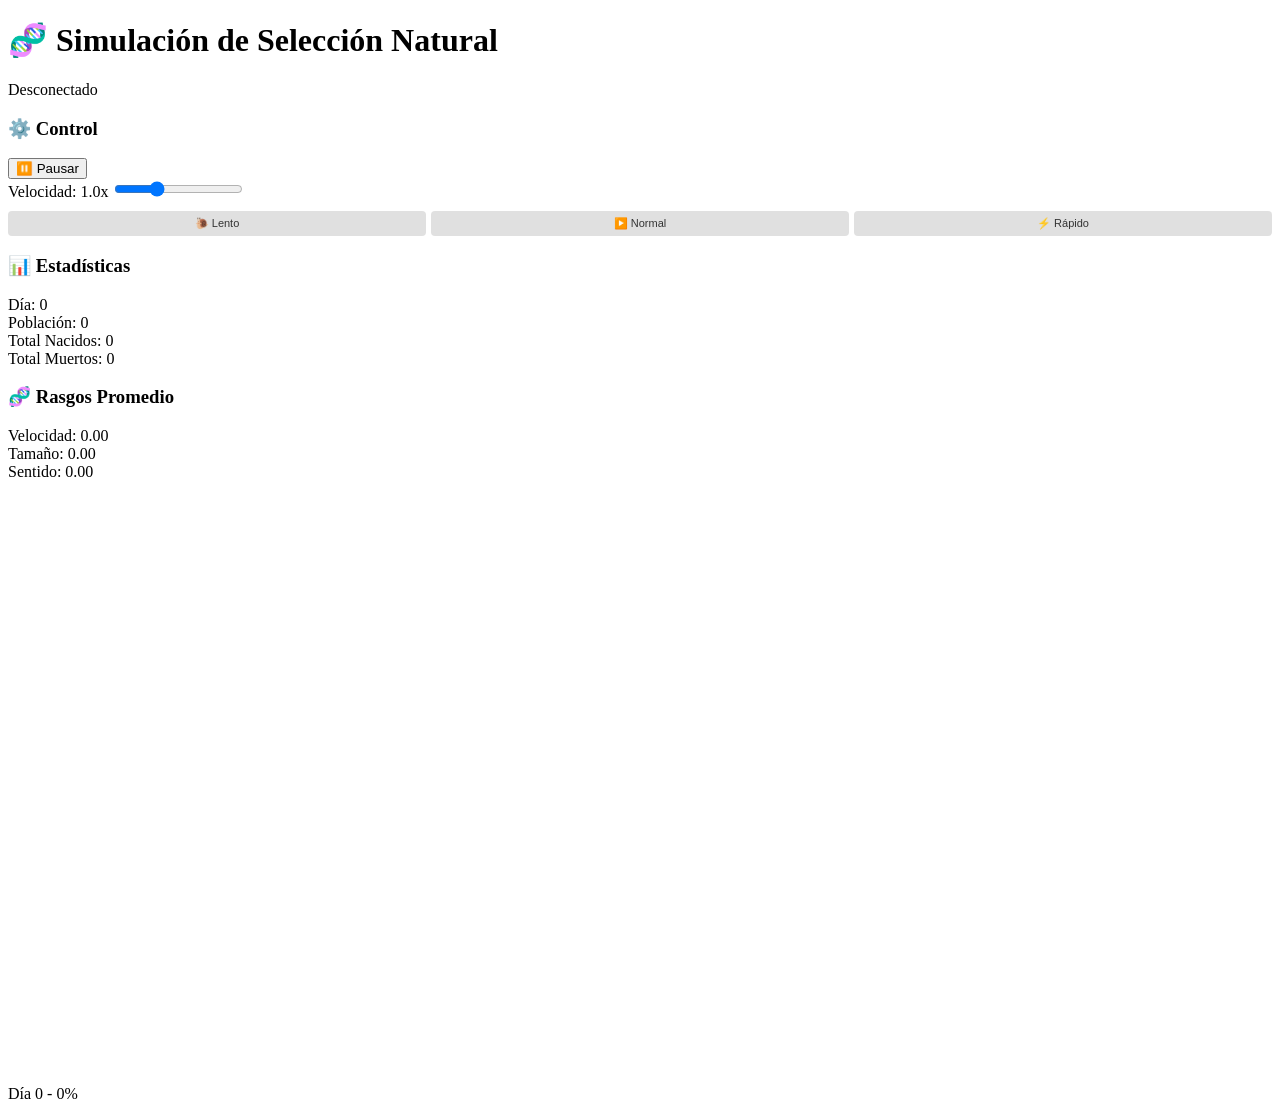
==== agents/PC3/v5/index.html @ 7497c5a2 "v0" ====
<!DOCTYPE html>
<html lang="es">

<head>
    <meta charset="UTF-8">
    <meta name="viewport" content="width=device-width, initial-scale=1.0">
    <title>Simulación de Selección Natural</title>
    <link rel="stylesheet" href="style.css">
</head>

<body>
    <div class="container">
        <header>
            <h1>🧬 Simulación de Selección Natural</h1>
            <div class="status">
                <span id="connection-status" class="status-connected">Conectado</span>
            </div>
        </header>

        <div class="main-content">
            <!-- Panel de control -->
            <div class="control-panel">
                <div class="control-section">
                    <h3>⚙️ Control</h3>
                    <button id="pause-btn" class="btn" onclick="togglePause()">⏸️ Pausar</button>
                    <div class="speed-control">
                        <label for="speed-slider">Velocidad: <span id="speed-value">1.0</span>x</label>
                        <input type="range" id="speed-slider" min="0.1" max="3" step="0.1" value="1.0"
                            oninput="updateSpeedDisplay(this.value)" onchange="setSpeed(this.value)">
                        <div class="speed-presets">
                            <button class="preset-btn" onclick="setSpeedPreset(0.2)">🐌 Lento</button>
                            <button class="preset-btn" onclick="setSpeedPreset(1.0)">▶️ Normal</button>
                            <button class="preset-btn" onclick="setSpeedPreset(2.0)">⚡ Rápido</button>
                        </div>
                    </div>
                </div>

                <div class="control-section">
                    <h3>📊 Estadísticas</h3>
                    <div class="stats">
                        <div class="stat-item">
                            <span class="stat-label">Día:</span>
                            <span id="day" class="stat-value">0</span>
                        </div>
                        <div class="stat-item">
                            <span class="stat-label">Población:</span>
                            <span id="population" class="stat-value">0</span>
                        </div>
                        <div class="stat-item">
                            <span class="stat-label">Total Nacidos:</span>
                            <span id="total-born" class="stat-value">0</span>
                        </div>
                        <div class="stat-item">
                            <span class="stat-label">Total Muertos:</span>
                            <span id="total-died" class="stat-value">0</span>
                        </div>
                    </div>
                </div>

                <div class="control-section">

                    <h3>🧬 Rasgos Promedio</h3>
                    <div class="stats">
                        <div class="stat-item">
                            <span class="stat-label">Velocidad:</span>
                            <span id="avg-speed" class="stat-value">0.00</span>
                        </div>
                        <div class="stat-item">
                            <span class="stat-label">Tamaño:</span>
                            <span id="avg-size" class="stat-value">0.00</span>
                        </div>
                        <div class="stat-item">
                            <span class="stat-label">Sentido:</span>
                            <span id="avg-sense" class="stat-value">0.00</span>
                        </div>
                    </div>
                </div>
                <!--
                <div class="control-section">
                    <h3>📖 Leyenda</h3>
                    <div class="legend">
                        <div class="legend-item">
                            <div class="legend-color" style="background: #4CAF50;"></div>
                            <span>Comida</span>
                        </div>
                        <div class="legend-item">
                            <div class="legend-color" style="background: #2196F3;"></div>
                            <span>Blobs (Tamaño proporcional)</span>
                        </div>
                        <div class="legend-item">
                            <div class="legend-color" style="background: #FF9800;"></div>
                            <span>Rango de detección</span>
                        </div>
                        <div class="legend-item">
                            <div class="legend-color" style="background: #FFD700;"></div>
                            <span>🍎 Comida recolectada</span>
                        </div>
                    </div>
                </div>
                
                <div class="control-section">
                    <h3>ℹ️ Información</h3>
                    <div class="info-text">
                        <p><strong>Supervivencia:</strong></p>
                        <ul>
                            <li>0 comida = Muerte 💀</li>
                            <li>1 comida = Sobrevive ✅</li>
                            <li>2+ comida = Se replica 🧬</li>
                        </ul>
                        <p style="margin-top: 10px;"><strong>Mecánicas:</strong></p>
                        <ul>
                            <li>Velocidad: Más rápido, más energía</li>
                            <li>Tamaño: Puede comer otros (+20%)</li>
                            <li>Sentido: Mayor rango detección</li>
                        </ul>
                    </div>
                </div>
            </div>
-->
                <!-- Canvas de simulación -->
                <div class="canvas-container">
                    <canvas id="simulation-canvas" width="800" height="600"></canvas>
                    <div id="progress-bar" class="progress-bar">
                        <div id="progress-fill" class="progress-fill"></div>
                        <span id="progress-text" class="progress-text">Día 0 - 0%</span>
                    </div>
                </div>
            </div>
        </div>

        <script src="simulation.js"></script>
</body>

</html>
---- agents/PC3/v5/style.css ----
.speed-presets {
    display: flex;
    gap: 5px;
    margin-top: 10px;
}

.preset-btn {
    flex: 1;
    padding: 6px;
    background: #e0e0e0;
    color: #333;
    border: none;
    border-radius: 4px;
    font-size: 11px;
    font-weight: 500;
    cursor: pointer;
    transition: all 0.2s ease;
}

.preset-btn:hover {
    background: #667eea;
    color: white;
    transform: translateY(-1px);
}

.preset-btn:active {
    transform: translateY(0);
}
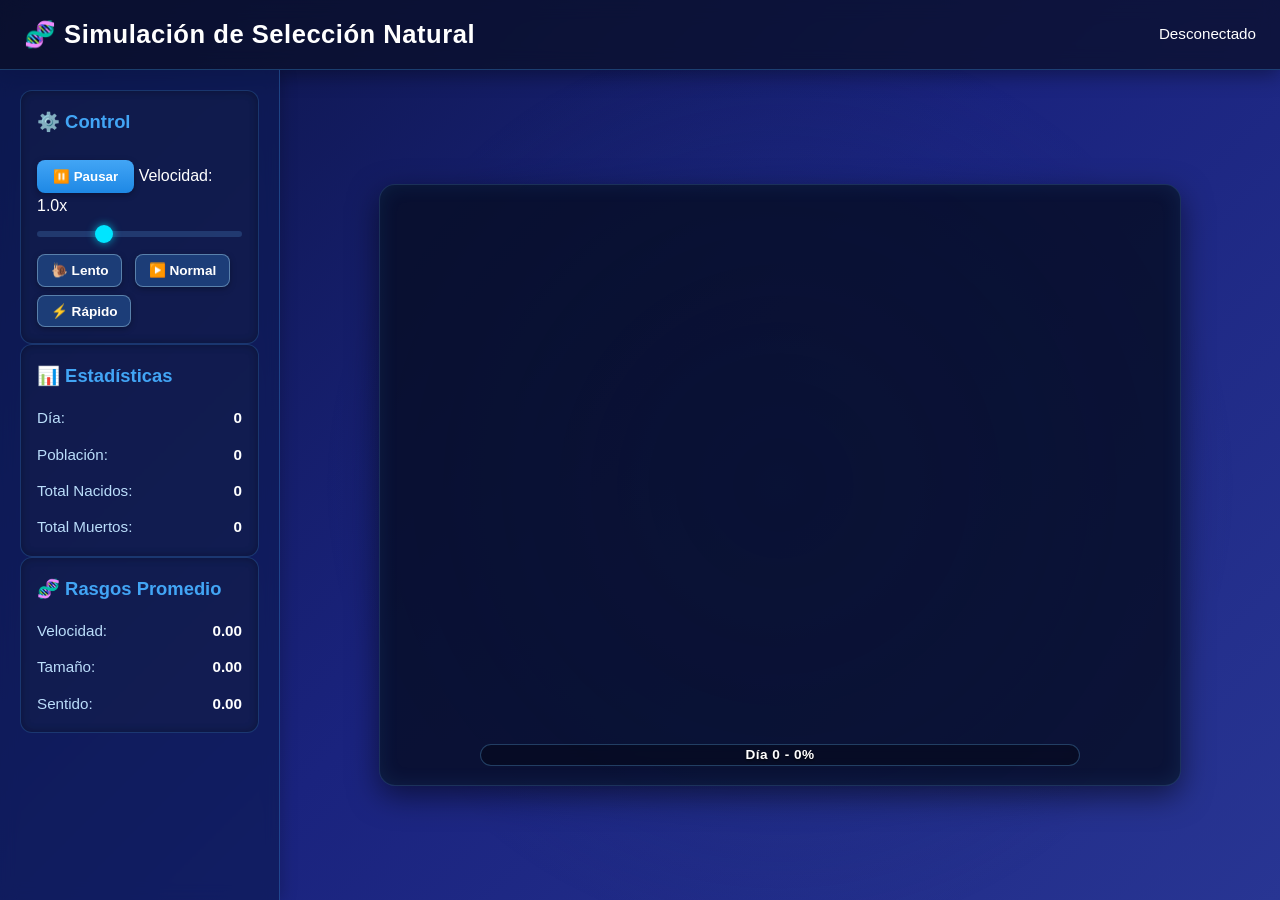
==== commit 45966882: "v0.2" ====
--- a/agents/PC3/v5/index.html
+++ b/agents/PC3/v5/index.html
@@ -2,14 +2,15 @@
 <html lang="es">
 
 <head>
-    <meta charset="UTF-8">
-    <meta name="viewport" content="width=device-width, initial-scale=1.0">
+    <meta charset="UTF-8" />
+    <meta name="viewport" content="width=device-width, initial-scale=1.0" />
     <title>Simulación de Selección Natural</title>
-    <link rel="stylesheet" href="style.css">
+    <link rel="stylesheet" href="style.css" />
 </head>
 
 <body>
     <div class="container">
+
         <header>
             <h1>🧬 Simulación de Selección Natural</h1>
             <div class="status">
@@ -17,107 +18,52 @@
             </div>
         </header>
 
-        <div class="main-content">
-            <!-- Panel de control -->
-            <div class="control-panel">
-                <div class="control-section">
-                    <h3>⚙️ Control</h3>
-                    <button id="pause-btn" class="btn" onclick="togglePause()">⏸️ Pausar</button>
-                    <div class="speed-control">
-                        <label for="speed-slider">Velocidad: <span id="speed-value">1.0</span>x</label>
+        <!-- Layout principal -->
+        <div class="layout">
+
+            <!-- PANEL -->
+            <aside class="sidebar">
+                <div class="control-panel">
+                    <div class="control-section">
+                        <h3>⚙️ Control</h3>
+                        <button id="pause-btn" class="btn" onclick="togglePause()">⏸️ Pausar</button>
+
+                        <label for="speed-slider">Velocidad:
+                            <span id="speed-value">1.0</span>x
+                        </label>
                         <input type="range" id="speed-slider" min="0.1" max="3" step="0.1" value="1.0"
-                            oninput="updateSpeedDisplay(this.value)" onchange="setSpeed(this.value)">
+                            oninput="updateSpeedDisplay(this.value)" onchange="setSpeed(this.value)" />
+
                         <div class="speed-presets">
                             <button class="preset-btn" onclick="setSpeedPreset(0.2)">🐌 Lento</button>
                             <button class="preset-btn" onclick="setSpeedPreset(1.0)">▶️ Normal</button>
                             <button class="preset-btn" onclick="setSpeedPreset(2.0)">⚡ Rápido</button>
                         </div>
                     </div>
-                </div>
 
-                <div class="control-section">
-                    <h3>📊 Estadísticas</h3>
-                    <div class="stats">
-                        <div class="stat-item">
-                            <span class="stat-label">Día:</span>
-                            <span id="day" class="stat-value">0</span>
+                    <div class="control-section">
+                        <h3>📊 Estadísticas</h3>
+                        <div class="stats">
+                            <div class="stat-item"><span>Día:</span><span id="day">0</span></div>
+                            <div class="stat-item"><span>Población:</span><span id="population">0</span></div>
+                            <div class="stat-item"><span>Total Nacidos:</span><span id="total-born">0</span></div>
+                            <div class="stat-item"><span>Total Muertos:</span><span id="total-died">0</span></div>
                         </div>
-                        <div class="stat-item">
-                            <span class="stat-label">Población:</span>
-                            <span id="population" class="stat-value">0</span>
-                        </div>
-                        <div class="stat-item">
-                            <span class="stat-label">Total Nacidos:</span>
-                            <span id="total-born" class="stat-value">0</span>
-                        </div>
-                        <div class="stat-item">
-                            <span class="stat-label">Total Muertos:</span>
-                            <span id="total-died" class="stat-value">0</span>
+                    </div>
+
+                    <div class="control-section">
+                        <h3>🧬 Rasgos Promedio</h3>
+                        <div class="stats">
+                            <div class="stat-item"><span>Velocidad:</span><span id="avg-speed">0.00</span></div>
+                            <div class="stat-item"><span>Tamaño:</span><span id="avg-size">0.00</span></div>
+                            <div class="stat-item"><span>Sentido:</span><span id="avg-sense">0.00</span></div>
                         </div>
                     </div>
                 </div>
+            </aside>
 
-                <div class="control-section">
-
-                    <h3>🧬 Rasgos Promedio</h3>
-                    <div class="stats">
-                        <div class="stat-item">
-                            <span class="stat-label">Velocidad:</span>
-                            <span id="avg-speed" class="stat-value">0.00</span>
-                        </div>
-                        <div class="stat-item">
-                            <span class="stat-label">Tamaño:</span>
-                            <span id="avg-size" class="stat-value">0.00</span>
-                        </div>
-                        <div class="stat-item">
-                            <span class="stat-label">Sentido:</span>
-                            <span id="avg-sense" class="stat-value">0.00</span>
-                        </div>
-                    </div>
-                </div>
-                <!--
-                <div class="control-section">
-                    <h3>📖 Leyenda</h3>
-                    <div class="legend">
-                        <div class="legend-item">
-                            <div class="legend-color" style="background: #4CAF50;"></div>
-                            <span>Comida</span>
-                        </div>
-                        <div class="legend-item">
-                            <div class="legend-color" style="background: #2196F3;"></div>
-                            <span>Blobs (Tamaño proporcional)</span>
-                        </div>
-                        <div class="legend-item">
-                            <div class="legend-color" style="background: #FF9800;"></div>
-                            <span>Rango de detección</span>
-                        </div>
-                        <div class="legend-item">
-                            <div class="legend-color" style="background: #FFD700;"></div>
-                            <span>🍎 Comida recolectada</span>
-                        </div>
-                    </div>
-                </div>
-                
-                <div class="control-section">
-                    <h3>ℹ️ Información</h3>
-                    <div class="info-text">
-                        <p><strong>Supervivencia:</strong></p>
-                        <ul>
-                            <li>0 comida = Muerte 💀</li>
-                            <li>1 comida = Sobrevive ✅</li>
-                            <li>2+ comida = Se replica 🧬</li>
-                        </ul>
-                        <p style="margin-top: 10px;"><strong>Mecánicas:</strong></p>
-                        <ul>
-                            <li>Velocidad: Más rápido, más energía</li>
-                            <li>Tamaño: Puede comer otros (+20%)</li>
-                            <li>Sentido: Mayor rango detección</li>
-                        </ul>
-                    </div>
-                </div>
-            </div>
--->
-                <!-- Canvas de simulación -->
+            <!-- CANVAS -->
+            <section class="canvas-wrapper">
                 <div class="canvas-container">
                     <canvas id="simulation-canvas" width="800" height="600"></canvas>
                     <div id="progress-bar" class="progress-bar">
@@ -125,10 +71,12 @@
                         <span id="progress-text" class="progress-text">Día 0 - 0%</span>
                     </div>
                 </div>
-            </div>
+            </section>
+
         </div>
+    </div>
 
-        <script src="simulation.js"></script>
+    <script src="simulation.js"></script>
 </body>
 
 </html>
--- a/agents/PC3/v5/style.css
+++ b/agents/PC3/v5/style.css
@@ -1,28 +1,282 @@
-.speed-presets {
-    display: flex;
-    gap: 5px;
-    margin-top: 10px;
-}
-
+/* style.css - Estilo tecnológico */
+
+:root {
+    --primary: #1a237e;
+    --primary-dark: #0d1b53;
+    --secondary: #42a5f5;
+    --accent: #00e5ff;
+    --light: #e3f2fd;
+    --text-light: #ffffff;
+    --text-muted: #bbdefb;
+    --sidebar-width: 280px;
+    --header-height: 70px;
+    --canvas-border-radius: 16px;
+}
+
+* {
+    margin: 0;
+    padding: 0;
+    box-sizing: border-box;
+}
+
+body {
+    font-family: 'Segoe UI', 'Helvetica Neue', Arial, sans-serif;
+    background: linear-gradient(135deg, #0c1445, #1a237e, #283593);
+    color: var(--text-light);
+    line-height: 1.6;
+    min-height: 100vh;
+}
+
+.container {
+    max-width: 1600px;
+    margin: 0 auto;
+    height: 100vh;
+    display: flex;
+    flex-direction: column;
+}
+
+/* Header */
+header {
+    background: rgba(10, 15, 40, 0.75);
+    backdrop-filter: blur(10px);
+    -webkit-backdrop-filter: blur(10px);
+    color: white;
+    padding: 0 1.5rem;
+    height: var(--header-height);
+    display: flex;
+    align-items: center;
+    justify-content: space-between;
+    box-shadow: 0 4px 20px rgba(0, 0, 0, 0.4);
+    border-bottom: 1px solid rgba(66, 165, 245, 0.3);
+}
+
+header h1 {
+    font-size: 1.6rem;
+    font-weight: 600;
+    letter-spacing: 0.5px;
+}
+
+.status {
+    font-size: 0.95rem;
+}
+
+.status-connected {
+    color: #4caf50;
+    font-weight: bold;
+    text-shadow: 0 0 6px rgba(76, 175, 80, 0.6);
+}
+
+/* Layout principal */
+.layout {
+    display: flex;
+    flex: 1;
+    overflow: hidden;
+}
+
+/* Sidebar (Panel izquierdo) */
+.sidebar {
+    width: var(--sidebar-width);
+    background: rgba(13, 27, 83, 0.65);
+    backdrop-filter: blur(8px);
+    -webkit-backdrop-filter: blur(8px);
+    border-right: 1px solid rgba(66, 165, 245, 0.3);
+    overflow-y: auto;
+    padding: 1.25rem;
+    display: flex;
+    flex-direction: column;
+    gap: 1.5rem;
+    box-shadow: 2px 0 15px rgba(0, 0, 0, 0.2);
+}
+
+.control-section {
+    background: rgba(20, 30, 70, 0.5);
+    padding: 1rem;
+    border-radius: 12px;
+    box-shadow: inset 0 0 8px rgba(0, 0, 0, 0.3);
+    border: 1px solid rgba(66, 165, 245, 0.2);
+}
+
+.control-section h3 {
+    margin-bottom: 1rem;
+    font-size: 1.15rem;
+    color: var(--secondary);
+    display: flex;
+    align-items: center;
+    gap: 6px;
+}
+
+/* Botones */
+.btn,
 .preset-btn {
-    flex: 1;
-    padding: 6px;
-    background: #e0e0e0;
-    color: #333;
+    display: inline-block;
+    padding: 0.55rem 1rem;
     border: none;
-    border-radius: 4px;
-    font-size: 11px;
-    font-weight: 500;
+    border-radius: 8px;
+    background: linear-gradient(to bottom, var(--secondary), #1e88e5);
+    color: white;
+    font-weight: bold;
     cursor: pointer;
     transition: all 0.2s ease;
-}
-
+    margin-top: 0.5rem;
+    box-shadow: 0 2px 6px rgba(0, 0, 0, 0.3);
+}
+
+.btn:hover,
 .preset-btn:hover {
-    background: #667eea;
-    color: white;
+    background: linear-gradient(to bottom, #4fc3f7, #1976d2);
     transform: translateY(-1px);
 }
 
-.preset-btn:active {
-    transform: translateY(0);
+.preset-btn {
+    padding: 0.45rem 0.8rem;
+    font-size: 0.85rem;
+    margin-right: 0.5rem;
+    background: rgba(66, 165, 245, 0.25);
+    border: 1px solid rgba(179, 229, 252, 0.4);
+}
+
+.preset-btn:hover {
+    background: rgba(66, 165, 245, 0.4);
+}
+
+/* Slider */
+#speed-slider {
+    width: 100%;
+    margin: 0.6rem 0;
+    height: 6px;
+    background: rgba(100, 181, 246, 0.2);
+    border-radius: 3px;
+    outline: none;
+    -webkit-appearance: none;
+}
+
+#speed-slider::-webkit-slider-thumb {
+    -webkit-appearance: none;
+    width: 18px;
+    height: 18px;
+    border-radius: 50%;
+    background: var(--accent);
+    cursor: pointer;
+    box-shadow: 0 0 8px rgba(0, 229, 255, 0.7);
+}
+
+#speed-slider::-moz-range-thumb {
+    width: 18px;
+    height: 18px;
+    border-radius: 50%;
+    background: var(--accent);
+    cursor: pointer;
+    border: none;
+    box-shadow: 0 0 8px rgba(0, 229, 255, 0.7);
+}
+
+/* Estadísticas */
+.stats {
+    display: flex;
+    flex-direction: column;
+    gap: 0.75rem;
+}
+
+.stat-item {
+    display: flex;
+    justify-content: space-between;
+    font-size: 0.95rem;
+}
+
+.stat-item span:first-child {
+    color: var(--text-muted);
+    font-weight: 500;
+}
+
+.stat-item span:last-child {
+    font-weight: 600;
+    color: white;
+}
+
+/* Canvas (Sección derecha) */
+.canvas-wrapper {
+    flex: 1;
+    display: flex;
+    justify-content: center;
+    align-items: center;
+    background: radial-gradient(circle at center, rgba(30, 50, 120, 0.4), transparent 70%);
+    position: relative;
+    overflow: hidden;
+}
+
+.canvas-container {
+    position: relative;
+    display: inline-block;
+}
+
+#simulation-canvas {
+    border-radius: var(--canvas-border-radius);
+    background-color: rgba(8, 15, 40, 0.85);
+    box-shadow: 0 10px 30px rgba(0, 0, 0, 0.5),
+        inset 0 0 20px rgba(66, 165, 245, 0.1);
+    display: block;
+    border: 1px solid rgba(100, 181, 246, 0.2);
+}
+
+/* Barra de progreso */
+.progress-bar {
+    position: absolute;
+    bottom: 20px;
+    left: 50%;
+    transform: translateX(-50%);
+    width: 90%;
+    max-width: 600px;
+    background: rgba(0, 0, 0, 0.3);
+    border-radius: 12px;
+    overflow: hidden;
+    height: 22px;
+    display: flex;
+    align-items: center;
+    justify-content: center;
+    backdrop-filter: blur(4px);
+    border: 1px solid rgba(100, 181, 246, 0.3);
+}
+
+.progress-fill {
+    height: 100%;
+    background: linear-gradient(to right, #00e5ff, #29b6f6);
+    width: 0%;
+    transition: width 0.4s ease;
+    box-shadow: 0 0 8px rgba(0, 229, 255, 0.5);
+}
+
+.progress-text {
+    position: absolute;
+    color: white;
+    font-size: 0.85rem;
+    font-weight: bold;
+    text-shadow: 0 1px 3px rgba(0, 0, 0, 0.8);
+    z-index: 1;
+    letter-spacing: 0.5px;
+}
+
+/* Responsive */
+@media (max-width: 900px) {
+    .layout {
+        flex-direction: column;
+    }
+
+    .sidebar {
+        width: 100%;
+        height: auto;
+        max-height: 40vh;
+        padding: 1rem;
+        border-right: none;
+        border-bottom: 1px solid rgba(66, 165, 245, 0.3);
+    }
+
+    .canvas-wrapper {
+        height: 60vh;
+    }
+
+    #simulation-canvas {
+        max-width: 95vw;
+        height: auto;
+        border-radius: 12px;
+    }
 }
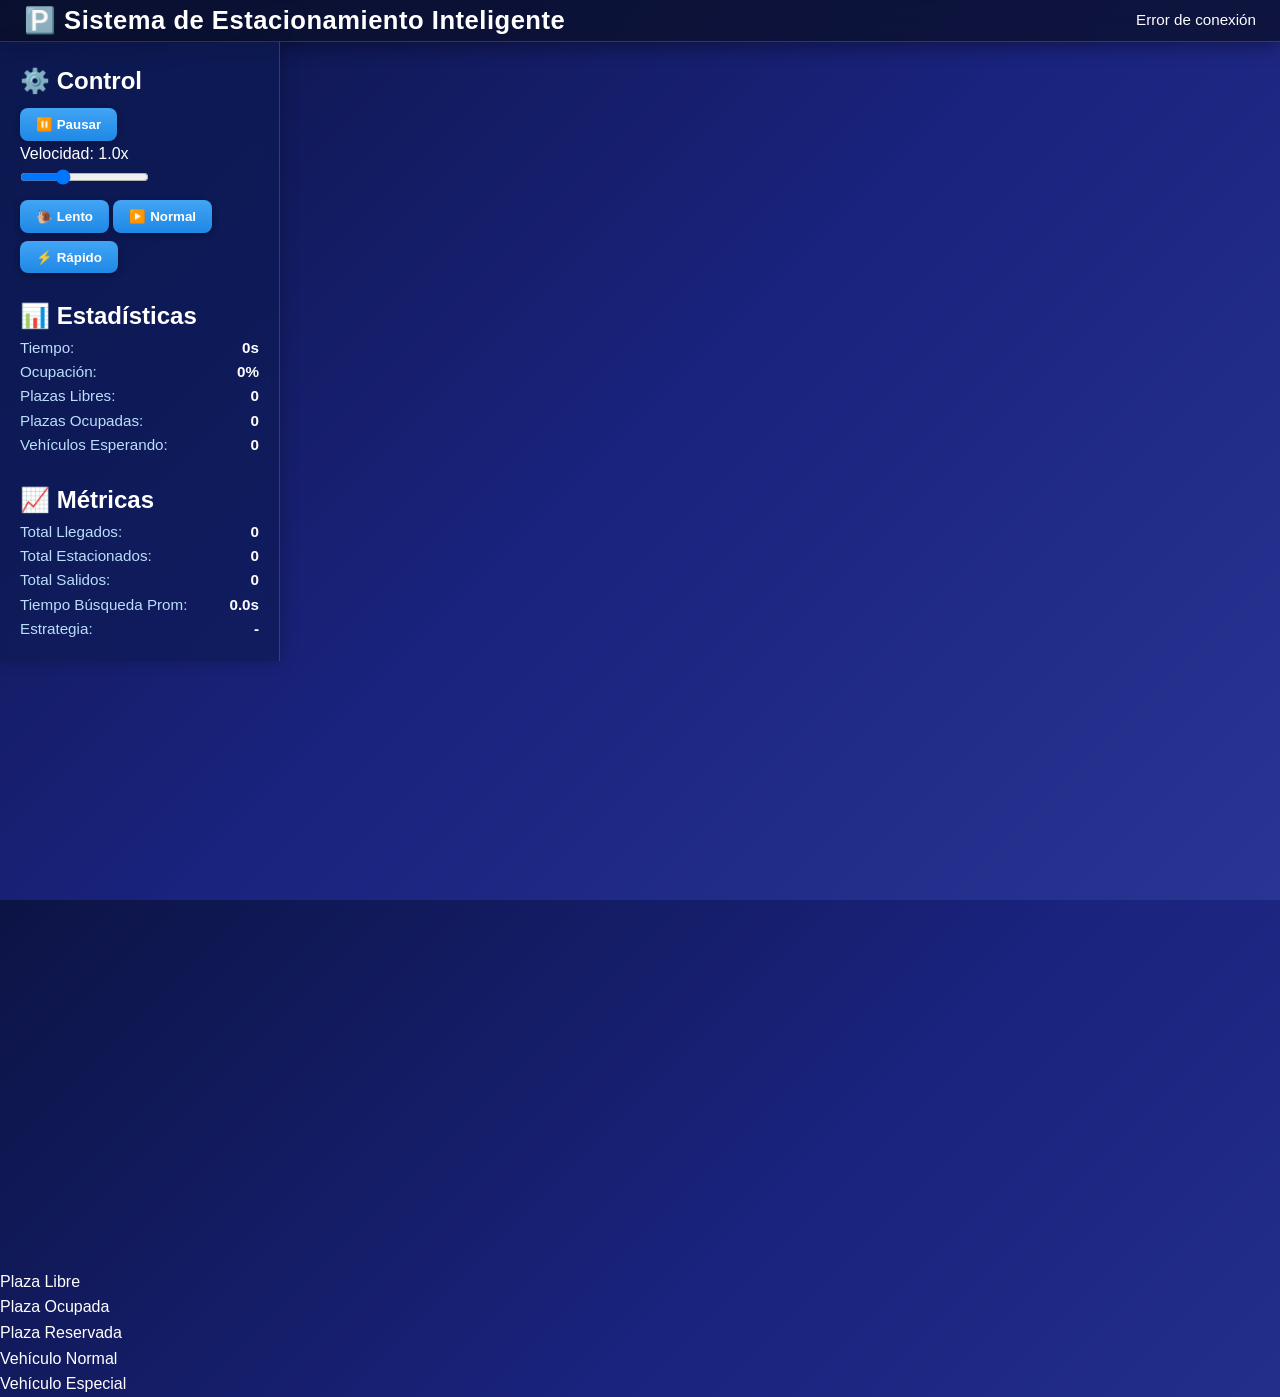
==== commit 9f6647b8: "feat: Implement intelligent parking system (v5) with vehicle simulation, agent logic, and web visual" ====
--- a/agents/PC3/v5/index.html
+++ b/agents/PC3/v5/index.html
@@ -2,77 +2,111 @@
 <html lang="es">
 
 <head>
-    <meta charset="UTF-8" />
-    <meta name="viewport" content="width=device-width, initial-scale=1.0" />
-    <title>Simulación de Selección Natural</title>
-    <link rel="stylesheet" href="style.css" />
+    <meta charset="UTF-8">
+    <meta name="viewport" content="width=device-width, initial-scale=1.0">
+    <title>Sistema de Estacionamiento Inteligente</title>
+    <link rel="stylesheet" href="style.css">
 </head>
 
 <body>
     <div class="container">
-
         <header>
-            <h1>🧬 Simulación de Selección Natural</h1>
-            <div class="status">
-                <span id="connection-status" class="status-connected">Conectado</span>
-            </div>
+            <h1>🅿️ Sistema de Estacionamiento Inteligente</h1>
+            <div class="status" id="status">Conectando...</div>
         </header>
 
-        <!-- Layout principal -->
-        <div class="layout">
-
-            <!-- PANEL -->
+        <div class="main-content">
             <aside class="sidebar">
                 <div class="control-panel">
-                    <div class="control-section">
-                        <h3>⚙️ Control</h3>
-                        <button id="pause-btn" class="btn" onclick="togglePause()">⏸️ Pausar</button>
+                    <h2>⚙️ Control</h2>
+                    <button id="pauseBtn" class="btn btn-primary">⏸️ Pausar</button>
 
-                        <label for="speed-slider">Velocidad:
-                            <span id="speed-value">1.0</span>x
-                        </label>
-                        <input type="range" id="speed-slider" min="0.1" max="3" step="0.1" value="1.0"
-                            oninput="updateSpeedDisplay(this.value)" onchange="setSpeed(this.value)" />
-
-                        <div class="speed-presets">
-                            <button class="preset-btn" onclick="setSpeedPreset(0.2)">🐌 Lento</button>
-                            <button class="preset-btn" onclick="setSpeedPreset(1.0)">▶️ Normal</button>
-                            <button class="preset-btn" onclick="setSpeedPreset(2.0)">⚡ Rápido</button>
-                        </div>
+                    <div class="speed-control">
+                        <label>Velocidad: <span id="speedValue">1.0x</span></label>
+                        <input type="range" id="speedSlider" min="0.1" max="3.0" step="0.1" value="1.0">
                     </div>
 
-                    <div class="control-section">
-                        <h3>📊 Estadísticas</h3>
-                        <div class="stats">
-                            <div class="stat-item"><span>Día:</span><span id="day">0</span></div>
-                            <div class="stat-item"><span>Población:</span><span id="population">0</span></div>
-                            <div class="stat-item"><span>Total Nacidos:</span><span id="total-born">0</span></div>
-                            <div class="stat-item"><span>Total Muertos:</span><span id="total-died">0</span></div>
-                        </div>
+                    <div class="preset-buttons">
+                        <button class="btn btn-small" onclick="setSpeed(0.2)">🐌 Lento</button>
+                        <button class="btn btn-small" onclick="setSpeed(1.0)">▶️ Normal</button>
+                        <button class="btn btn-small" onclick="setSpeed(2.0)">⚡ Rápido</button>
                     </div>
+                </div>
 
-                    <div class="control-section">
-                        <h3>🧬 Rasgos Promedio</h3>
-                        <div class="stats">
-                            <div class="stat-item"><span>Velocidad:</span><span id="avg-speed">0.00</span></div>
-                            <div class="stat-item"><span>Tamaño:</span><span id="avg-size">0.00</span></div>
-                            <div class="stat-item"><span>Sentido:</span><span id="avg-sense">0.00</span></div>
-                        </div>
+                <div class="stats-panel">
+                    <h2>📊 Estadísticas</h2>
+                    <div class="stat-item">
+                        <span class="stat-label">Tiempo:</span>
+                        <span class="stat-value" id="statTime">0s</span>
+                    </div>
+                    <div class="stat-item">
+                        <span class="stat-label">Ocupación:</span>
+                        <span class="stat-value" id="statOccupancy">0%</span>
+                    </div>
+                    <div class="stat-item">
+                        <span class="stat-label">Plazas Libres:</span>
+                        <span class="stat-value" id="statFree">0</span>
+                    </div>
+                    <div class="stat-item">
+                        <span class="stat-label">Plazas Ocupadas:</span>
+                        <span class="stat-value" id="statOccupied">0</span>
+                    </div>
+                    <div class="stat-item">
+                        <span class="stat-label">Vehículos Esperando:</span>
+                        <span class="stat-value" id="statWaiting">0</span>
+                    </div>
+                </div>
+
+                <div class="metrics-panel">
+                    <h2>📈 Métricas</h2>
+                    <div class="stat-item">
+                        <span class="stat-label">Total Llegados:</span>
+                        <span class="stat-value" id="statArrived">0</span>
+                    </div>
+                    <div class="stat-item">
+                        <span class="stat-label">Total Estacionados:</span>
+                        <span class="stat-value" id="statParked">0</span>
+                    </div>
+                    <div class="stat-item">
+                        <span class="stat-label">Total Salidos:</span>
+                        <span class="stat-value" id="statLeft">0</span>
+                    </div>
+                    <div class="stat-item">
+                        <span class="stat-label">Tiempo Búsqueda Prom:</span>
+                        <span class="stat-value" id="statSearchTime">0.0s</span>
+                    </div>
+                    <div class="stat-item">
+                        <span class="stat-label">Estrategia:</span>
+                        <span class="stat-value" id="statStrategy">-</span>
                     </div>
                 </div>
             </aside>
 
-            <!-- CANVAS -->
-            <section class="canvas-wrapper">
-                <div class="canvas-container">
-                    <canvas id="simulation-canvas" width="800" height="600"></canvas>
-                    <div id="progress-bar" class="progress-bar">
-                        <div id="progress-fill" class="progress-fill"></div>
-                        <span id="progress-text" class="progress-text">Día 0 - 0%</span>
+            <main class="simulation-area">
+                <canvas id="simulationCanvas" width="800" height="600"></canvas>
+                <div class="legend">
+                    <div class="legend-item">
+                        <div class="legend-color" style="background: #4ade80;"></div>
+                        <span>Plaza Libre</span>
+                    </div>
+                    <div class="legend-item">
+                        <div class="legend-color" style="background: #ef4444;"></div>
+                        <span>Plaza Ocupada</span>
+                    </div>
+                    <div class="legend-item">
+                        <div class="legend-color" style="background: #fbbf24;"></div>
+                        <span>Plaza Reservada</span>
+                    </div>
+                    <div class="legend-item">
+                        <div class="legend-color" style="background: #3b82f6;"></div>
+                        <span>Vehículo Normal</span>
+                    </div>
+                    <div class="legend-item">
+                        <div class="legend-color" style="background: #8b5cf6;"></div>
+                        <span>Vehículo Especial</span>
                     </div>
                 </div>
-            </section>
-
+            </main>
         </div>
     </div>
 
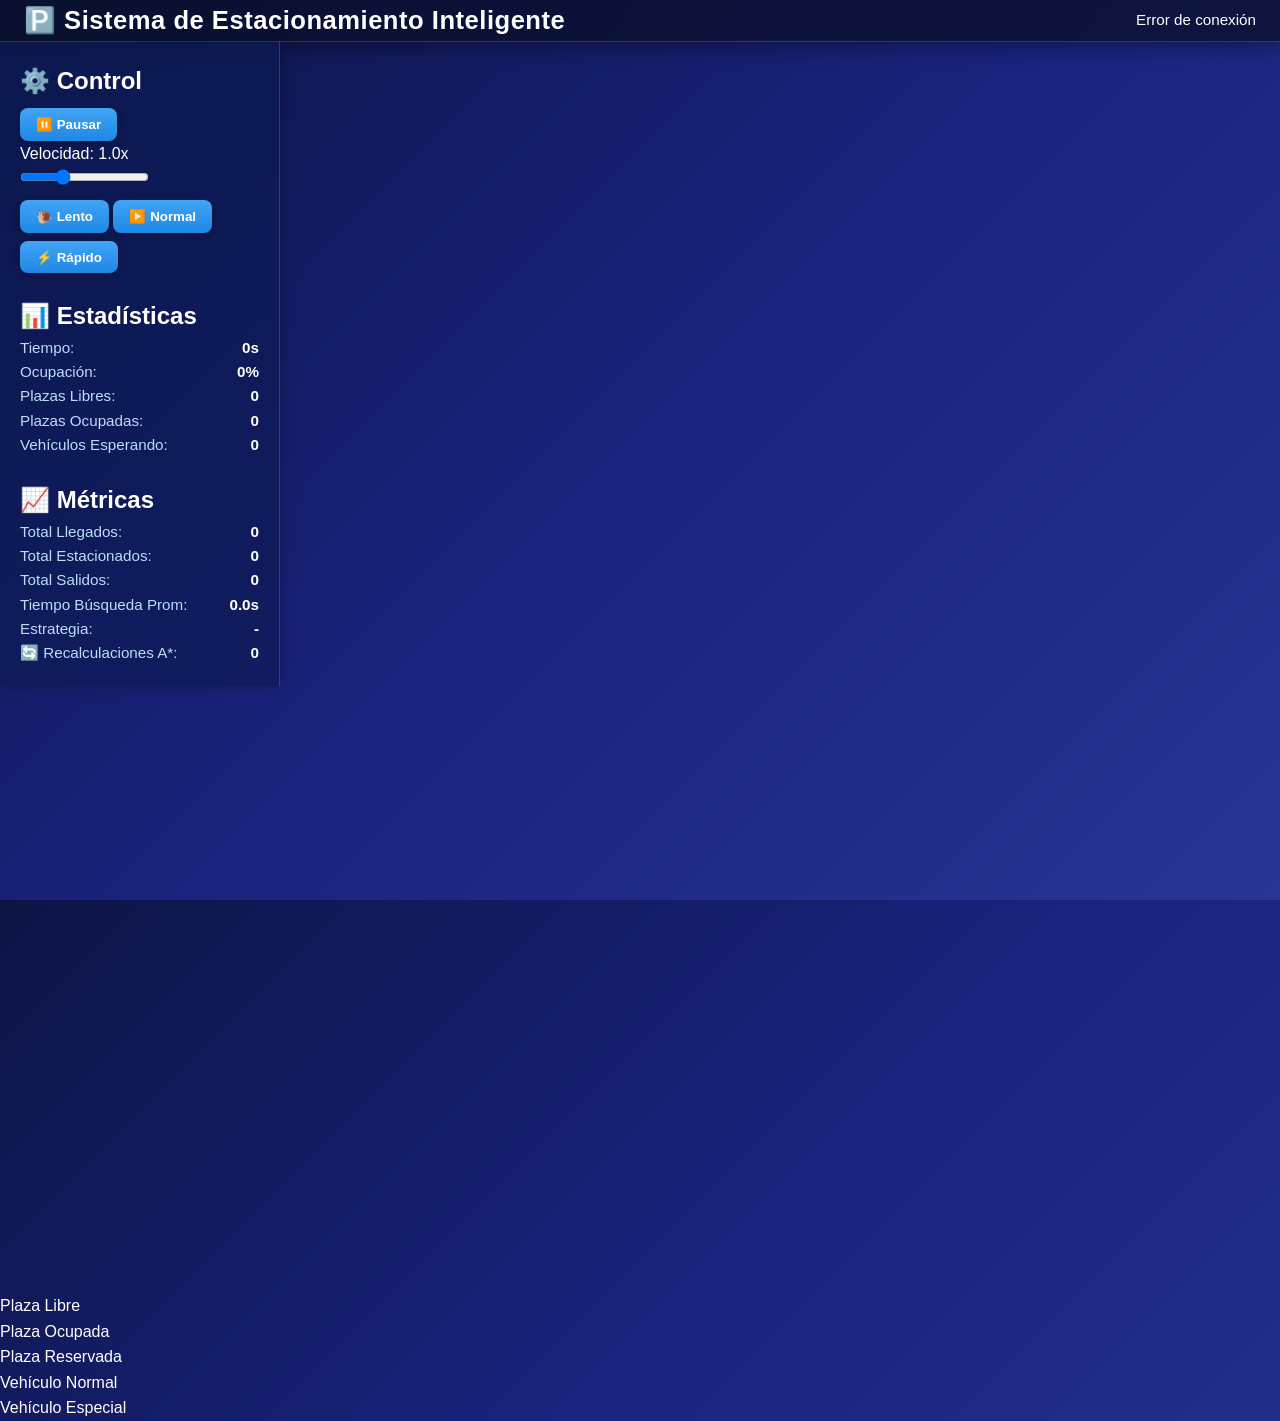
==== commit 679ce026: "beta_0.2" ====
--- a/agents/PC3/v5/index.html
+++ b/agents/PC3/v5/index.html
@@ -79,6 +79,10 @@
                         <span class="stat-label">Estrategia:</span>
                         <span class="stat-value" id="statStrategy">-</span>
                     </div>
+                    <div class="stat-item">
+                        <span class="stat-label">🔄 Recalculaciones A*:</span>
+                        <span class="stat-value" id="statRecalcs">0</span>
+                    </div>
                 </div>
             </aside>
 
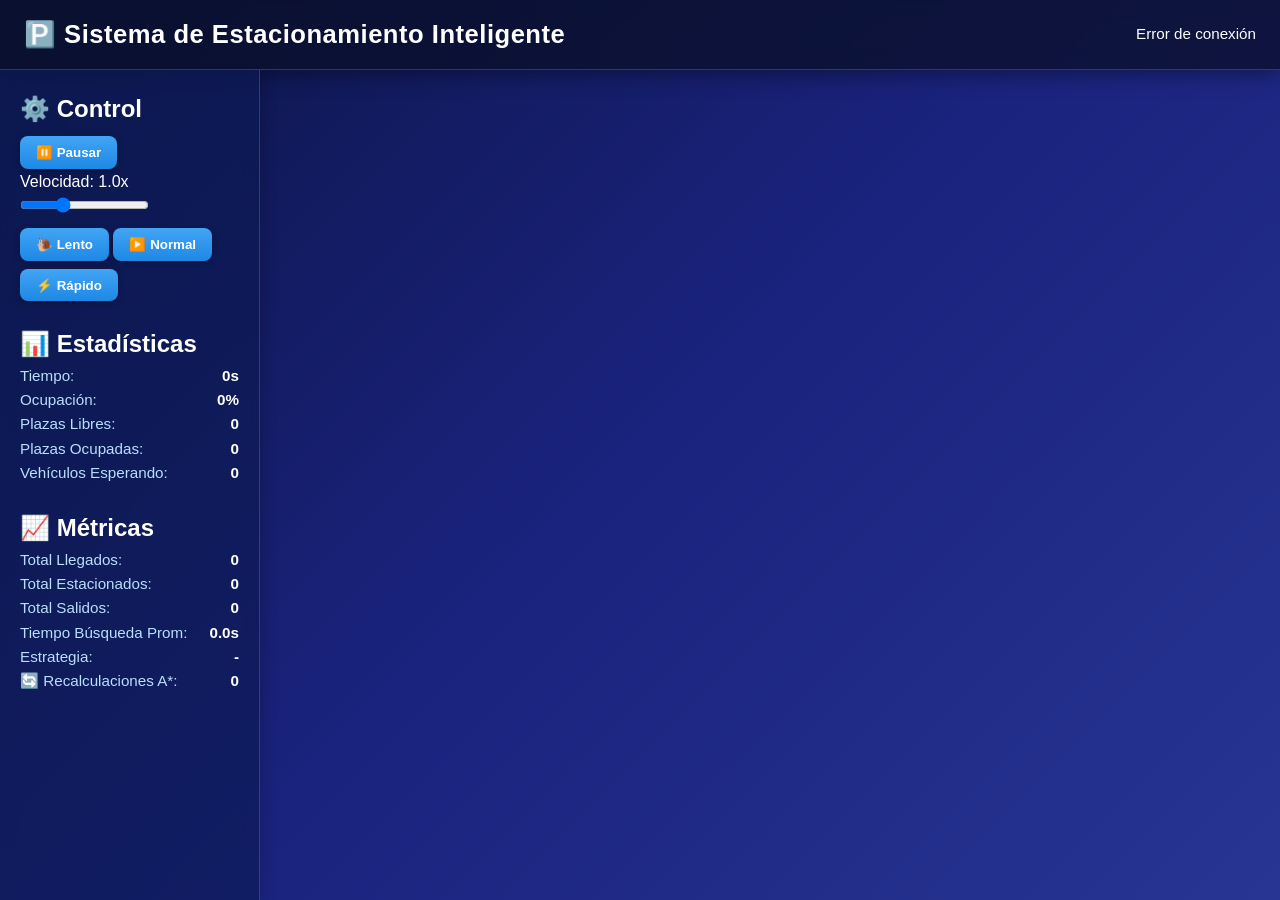
==== commit 5688cf1c: "beta_0.6" ====
--- a/agents/PC3/v5/index.html
+++ b/agents/PC3/v5/index.html
@@ -15,8 +15,8 @@
             <div class="status" id="status">Conectando...</div>
         </header>
 
-        <div class="main-content">
-            <aside class="sidebar">
+        <div class="main-content" style="display: flex; flex-direction: row; flex: 1; overflow: hidden;">
+            <aside class="sidebar" style="width: 260px; flex-shrink: 0;">
                 <div class="control-panel">
                     <h2>⚙️ Control</h2>
                     <button id="pauseBtn" class="btn btn-primary">⏸️ Pausar</button>
@@ -86,35 +86,15 @@
                 </div>
             </aside>
 
-            <main class="simulation-area">
-                <canvas id="simulationCanvas" width="800" height="600"></canvas>
-                <div class="legend">
-                    <div class="legend-item">
-                        <div class="legend-color" style="background: #4ade80;"></div>
-                        <span>Plaza Libre</span>
-                    </div>
-                    <div class="legend-item">
-                        <div class="legend-color" style="background: #ef4444;"></div>
-                        <span>Plaza Ocupada</span>
-                    </div>
-                    <div class="legend-item">
-                        <div class="legend-color" style="background: #fbbf24;"></div>
-                        <span>Plaza Reservada</span>
-                    </div>
-                    <div class="legend-item">
-                        <div class="legend-color" style="background: #3b82f6;"></div>
-                        <span>Vehículo Normal</span>
-                    </div>
-                    <div class="legend-item">
-                        <div class="legend-color" style="background: #8b5cf6;"></div>
-                        <span>Vehículo Especial</span>
-                    </div>
-                </div>
+            <main class="simulation-area"
+                style="flex: 1; display: flex; justify-content: center; align-items: center; padding: 0 2rem;"
+                align="center">
+                <canvas id="simulationCanvas" width="800" height="600" align="center"></canvas>
             </main>
         </div>
     </div>
 
-    <script src="simulation.js"></script>
+    <script src="simulation.js?v=5"></script>
 </body>
 
 </html>
--- a/agents/PC3/v5/style.css
+++ b/agents/PC3/v5/style.css
@@ -8,7 +8,7 @@
     --light: #e3f2fd;
     --text-light: #ffffff;
     --text-muted: #bbdefb;
-    --sidebar-width: 280px;
+    --sidebar-width: 220px;  /* Reducido para dar más espacio al canvas */
     --header-height: 70px;
     --canvas-border-radius: 16px;
 }
@@ -197,11 +197,12 @@
 .canvas-wrapper {
     flex: 1;
     display: flex;
-    justify-content: center;
+    justify-content: flex-end;  /* Alineado a la derecha */
     align-items: center;
     background: radial-gradient(circle at center, rgba(30, 50, 120, 0.4), transparent 70%);
     position: relative;
     overflow: hidden;
+    padding-right: 2rem;  /* Margen derecho */
 }
 
 .canvas-container {
@@ -232,7 +233,7 @@
     height: 22px;
     display: flex;
     align-items: center;
-    justify-content: center;
+    justify-content: flex-end;  /* Alineado a la derecha */
     backdrop-filter: blur(4px);
     border: 1px solid rgba(100, 181, 246, 0.3);
 }
